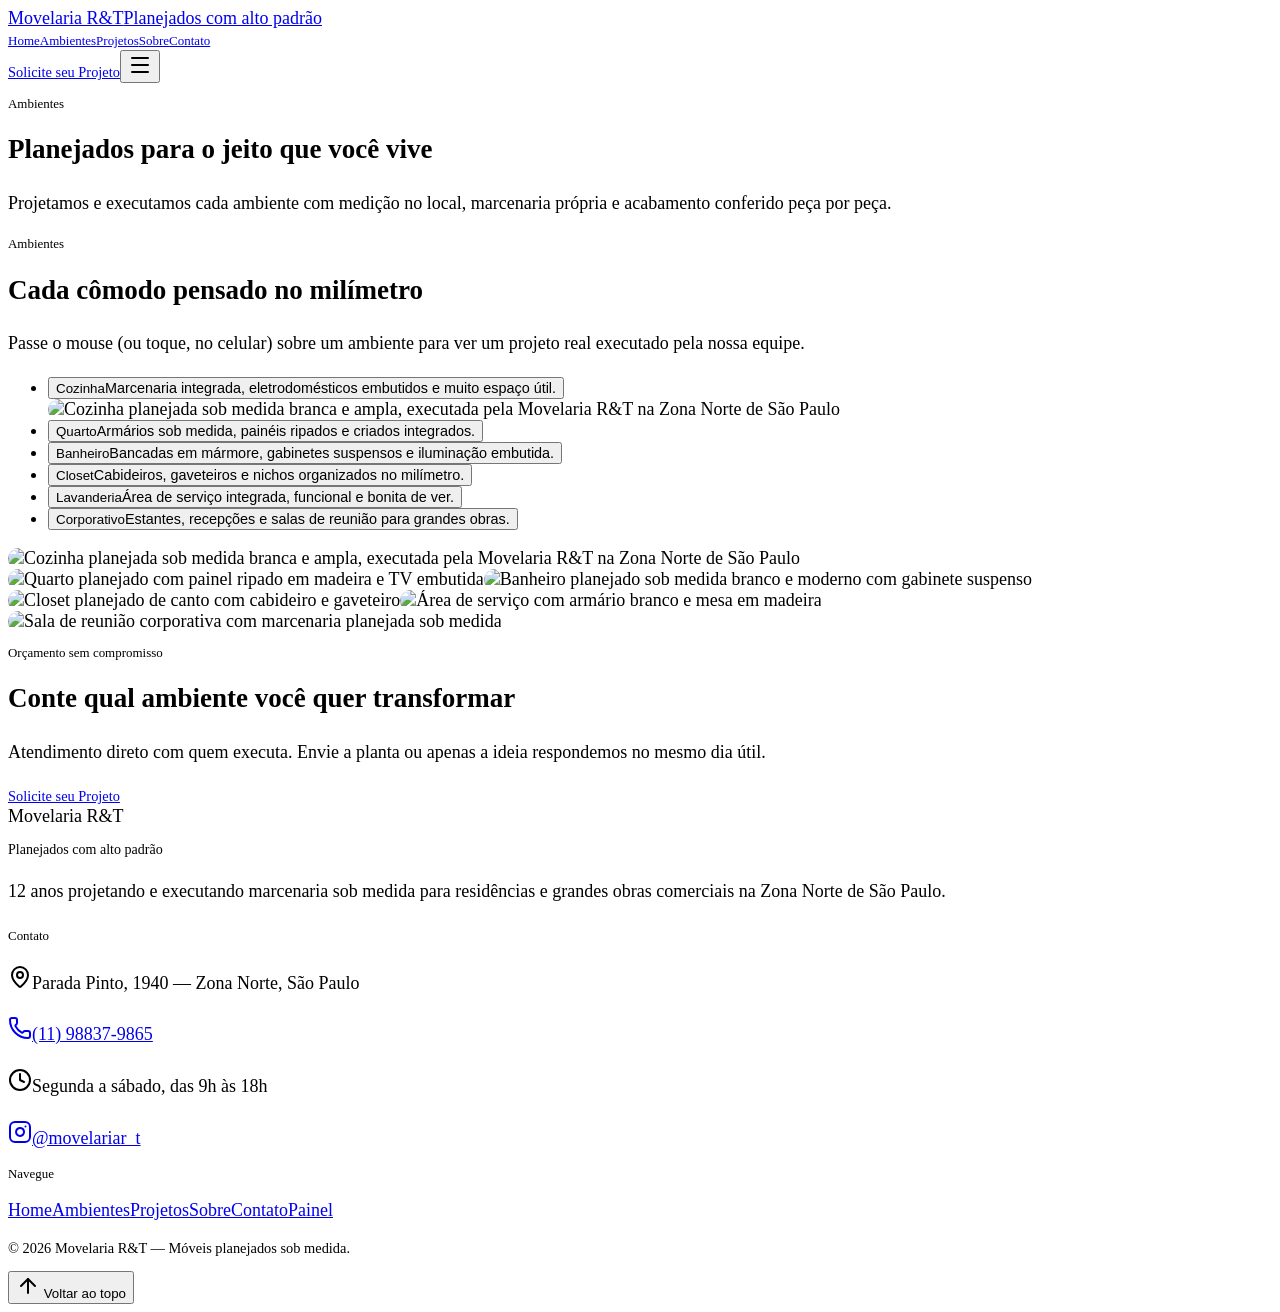
==== movelaria/ambientes/index.html @ a022938f "Add files via upload" ====
<!DOCTYPE html><html lang="pt-BR"><head><meta charSet="utf-8"/><meta name="viewport" content="width=device-width, initial-scale=1"/><link rel="stylesheet" href="/assets/styles-Cz2p9rDg.css" data-precedence="default"/><link rel="stylesheet" href="https://fonts.googleapis.com/css2?family=Cormorant+Garamond:wght@300;400;500&amp;family=Jost:wght@300;400;500&amp;display=swap" data-precedence="default"/><title>Ambientes Planejados | Movelaria</title><meta name="author" content="Movelaria"/><meta property="og:type" content="website"/><meta name="twitter:card" content="summary_large_image"/><meta name="description" content="Cozinha, quarto, banheiro, closet, lavanderia e projetos corporativos planejados sob medida pela Movelaria em São Paulo."/><meta property="og:title" content="Ambientes Planejados | Movelaria"/><meta property="og:description" content="Veja projetos reais de cada ambiente planejado sob medida pela Movelaria."/><link rel="modulepreload" href="/assets/index-DcZUZGsz.js"/><link rel="modulepreload" href="/assets/jsx-runtime-Cltr0gcK.js"/><link rel="modulepreload" href="/assets/ambientes-CCcH-y9z.js"/><link rel="modulepreload" href="/assets/Ambientes-DX7D6FOT.js"/><link rel="modulepreload" href="/assets/CtaFaixa-C2SRg3dy.js"/><link rel="preconnect" href="https://fonts.googleapis.com"/><link rel="preconnect" href="https://fonts.gstatic.com" crossorigin="anonymous"/><link rel="icon" href="/favicon-64.png" type="image/png"/><link rel="shortcut icon" href="/favicon.ico"/><link rel="icon" href="/favicon-64.png" type="image/png"/><link rel="apple-touch-icon" href="/apple-touch-icon.png"/><style>html{font-size:18px}img{border-radius:0.9rem}figure{border-radius:0.9rem;overflow:hidden}section[class*="h-[78vh]"] img{border-radius:0}section[class*="h-[78vh]"] a[href*="wa.me"]{display:none}header span.font-display{font-weight:300!important}header nav a,header nav a.text-xs{font-size:13px!important}
.text-sm{font-size:1rem!important;line-height:1.7}
.text-xs{font-size:0.8rem!important}
[class*="text-[0.6"]{font-size:0.78rem!important}
.eyebrow{font-size:0.72rem!important}
section[class*="grid"]>*,form{min-width:0}</style><!--ajustes--><meta property="og:image" content="https://www.movelariaret.com.br/og/og-ambientes.jpg"/><meta property="og:image:width" content="1200"/><meta property="og:image:height" content="630"/><meta property="og:url" content="https://www.movelariaret.com.br/ambientes/"/><meta name="twitter:image" content="https://www.movelariaret.com.br/og/og-ambientes.jpg"/><link rel="canonical" href="https://www.movelariaret.com.br/ambientes/"/><script>window.__META={"ogImage": "https://www.movelariaret.com.br/og/og-ambientes.jpg", "canonical": "https://www.movelariaret.com.br/ambientes/", "ogUrl": "https://www.movelariaret.com.br/ambientes/"};window.__DIMS={"/fotos/cozinha-DWkRlfWETX1_02.jpg": [810, 1080], "/fotos/quarto-DW2E0BmkVlg_01.jpg": [810, 1080], "/fotos/comercial-referencia-DZGRA_flgop_02.jpg": [1080, 810], "/fotos/cozinha-DW7Qq65EXWt_01.jpg": [810, 1080], "/fotos/cozinha-DXh1Oe4kTrx_03.jpg": [960, 1062], "/fotos/closet-DXP1SAZkfRb_03.jpg": [810, 1080], "/fotos/banheiro-DanOJGjEbA2_01.jpg": [823, 1080], "/fotos/cozinha-DWkRlfWETX1_01.jpg": [810, 1080], "/fotos/comercial-referencia-DZGRA_flgop_01.jpg": [1080, 810], "/fotos/banheiro-DV3p7CIkZ40_01.jpg": [810, 1080], "/fotos/banheiro-DWXc3UDEY2V.jpg": [810, 1080], "/fotos/comercial-referencia-DZGRA_flgop_03.jpg": [1080, 810], "/fotos/quarto-DW2E0BmkVlg_03.jpg": [810, 1080], "/fotos/quarto-DWCkOZ3Eet_.jpg": [810, 1080], "/fotos/closet-DXP1SAZkfRb_02.jpg": [810, 1080], "/fotos/cozinha-DV8_mw0Dkms_02.jpg": [810, 1080], "/fotos/banheiro-DV3p7CIkZ40_02.jpg": [810, 1080], "/fotos/cozinha-DXh1Oe4kTrx_01.jpg": [960, 1062], "/fotos/cozinha-DXh1Oe4kTrx_02.jpg": [900, 995], "/fotos/cozinha-DW7Qq65EXWt_02.jpg": [810, 1080], "/fotos/quarto-DW2E0BmkVlg_02.jpg": [810, 1080], "/fotos/cozinha-DV8_mw0Dkms_01.jpg": [810, 1080], "/fotos/cozinha-DV8_mw0Dkms_03.jpg": [810, 1080], "/fotos/closet-DXP1SAZkfRb_01.jpg": [810, 1080], "/fotos/cozinha-DW7Qq65EXWt_03.jpg": [810, 1080], "/fotos/banheiro-DV3p7CIkZ40_03.jpg": [810, 1080], "/og/og-home.jpg": [1200, 630], "/og/og-ambientes.jpg": [1200, 630], "/og/og-projetos.jpg": [1200, 630], "/og/og-sobre.jpg": [1200, 630], "/og/og-contato.jpg": [1200, 630]};</script><script src="/ajustes.js" defer></script><!--/ajustes--></head><body><div class="flex min-h-screen flex-col"><header class="sticky top-0 z-50 border-b border-border/70 bg-background/90 backdrop-blur"><div class="mx-auto flex h-20 max-w-7xl items-center justify-between px-5 md:px-8"><a href="/" class="flex flex-col leading-none"><span class="font-display text-2xl font-light tracking-[0.18em] uppercase">Movelaria R&amp;T</span><span class="mt-1 text-[0.55rem] tracking-[0.3em] uppercase text-muted-foreground">Planejados com alto padrão</span></a><nav class="hidden items-center gap-9 lg:flex"><a href="/" class="text-xs uppercase tracking-[0.2em] text-foreground/70 transition-colors hover:text-gold">Home</a><a class="text-xs uppercase tracking-[0.2em] text-foreground/70 transition-colors hover:text-gold text-gold" href="/ambientes" data-status="active" aria-current="page">Ambientes</a><a href="/projetos" class="text-xs uppercase tracking-[0.2em] text-foreground/70 transition-colors hover:text-gold">Projetos</a><a href="/sobre" class="text-xs uppercase tracking-[0.2em] text-foreground/70 transition-colors hover:text-gold">Sobre</a><a href="/contato" class="text-xs uppercase tracking-[0.2em] text-foreground/70 transition-colors hover:text-gold">Contato</a></nav><div class="flex items-center gap-3"><a href="https://wa.me/5511988379865?text=Ol%C3%A1!%20Vim%20pelo%20site%20e%20gostaria%20de%20solicitar%20um%20projeto%20de%20m%C3%B3veis%20planejados." target="_blank" rel="noopener noreferrer" class="items-center justify-center gap-2 whitespace-nowrap font-medium cursor-pointer transition-colors focus-visible:outline-none focus-visible:ring-1 focus-visible:ring-ring disabled:pointer-events-none disabled:opacity-50 disabled:cursor-not-allowed [&amp;_svg]:pointer-events-none [&amp;_svg]:size-4 [&amp;_svg]:shrink-0 bg-gold text-primary-foreground uppercase tracking-[0.18em] text-xs hover:bg-ink hover:text-ink-foreground h-11 px-8 hidden sm:inline-flex rounded-full">Solicite seu Projeto</a><button type="button" aria-label="Abrir menu" class="inline-flex h-10 w-10 items-center justify-center text-foreground lg:hidden"><svg xmlns="http://www.w3.org/2000/svg" width="24" height="24" viewBox="0 0 24 24" fill="none" stroke="currentColor" stroke-width="2" stroke-linecap="round" stroke-linejoin="round" class="lucide lucide-menu size-5" aria-hidden="true"><path d="M4 5h16"></path><path d="M4 12h16"></path><path d="M4 19h16"></path></svg></button></div></div></header><main class="flex-1"><!--$--><section class="mx-auto max-w-7xl px-5 pt-20 md:px-8"><p class="eyebrow">Ambientes</p><h1 class="rule-gold mt-3 max-w-3xl font-display text-4xl md:text-6xl">Planejados para o jeito que você vive</h1><p class="mt-6 max-w-2xl text-sm leading-relaxed text-muted-foreground">Projetamos e executamos cada ambiente com medição no local, marcenaria própria e acabamento conferido peça por peça.</p></section><section class="mx-auto max-w-7xl px-5 py-24 md:px-8"><p class="eyebrow">Ambientes</p><h2 class="rule-gold mt-3 max-w-2xl font-display text-3xl md:text-5xl">Cada cômodo pensado no milímetro</h2><p class="mt-6 max-w-xl text-sm leading-relaxed text-muted-foreground">Passe o mouse (ou toque, no celular) sobre um ambiente para ver um projeto real executado pela nossa equipe.</p><div class="mt-12 grid gap-10 lg:grid-cols-[minmax(0,0.9fr)_minmax(0,1.1fr)]"><ul class="self-center divide-y divide-border border-y border-border"><li><button type="button" class="group flex w-full items-center justify-between gap-6 py-6 text-left"><span><span class="font-display text-2xl transition-colors md:text-3xl text-gold">Cozinha</span><span class="mt-1 block text-xs leading-relaxed text-muted-foreground">Marcenaria integrada, eletrodomésticos embutidos e muito espaço útil.</span></span><span class="h-px shrink-0 transition-all w-12 bg-gold"></span></button><div class="lg:hidden"><img src="/fotos/cozinha-DXh1Oe4kTrx_01.jpg" alt="Cozinha planejada sob medida branca e ampla, executada pela Movelaria R&T na Zona Norte de São Paulo" loading="lazy" class="mb-6 aspect-[4/3] w-full object-cover" width="960" height="1062"/></div></li><li><button type="button" class="group flex w-full items-center justify-between gap-6 py-6 text-left"><span><span class="font-display text-2xl transition-colors md:text-3xl text-foreground">Quarto</span><span class="mt-1 block text-xs leading-relaxed text-muted-foreground">Armários sob medida, painéis ripados e criados integrados.</span></span><span class="h-px shrink-0 transition-all w-6 bg-border"></span></button><div class="lg:hidden"></div></li><li><button type="button" class="group flex w-full items-center justify-between gap-6 py-6 text-left"><span><span class="font-display text-2xl transition-colors md:text-3xl text-foreground">Banheiro</span><span class="mt-1 block text-xs leading-relaxed text-muted-foreground">Bancadas em mármore, gabinetes suspensos e iluminação embutida.</span></span><span class="h-px shrink-0 transition-all w-6 bg-border"></span></button><div class="lg:hidden"></div></li><li><button type="button" class="group flex w-full items-center justify-between gap-6 py-6 text-left"><span><span class="font-display text-2xl transition-colors md:text-3xl text-foreground">Closet</span><span class="mt-1 block text-xs leading-relaxed text-muted-foreground">Cabideiros, gaveteiros e nichos organizados no milímetro.</span></span><span class="h-px shrink-0 transition-all w-6 bg-border"></span></button><div class="lg:hidden"></div></li><li><button type="button" class="group flex w-full items-center justify-between gap-6 py-6 text-left"><span><span class="font-display text-2xl transition-colors md:text-3xl text-foreground">Lavanderia</span><span class="mt-1 block text-xs leading-relaxed text-muted-foreground">Área de serviço integrada, funcional e bonita de ver.</span></span><span class="h-px shrink-0 transition-all w-6 bg-border"></span></button><div class="lg:hidden"></div></li><li><button type="button" class="group flex w-full items-center justify-between gap-6 py-6 text-left"><span><span class="font-display text-2xl transition-colors md:text-3xl text-foreground">Corporativo</span><span class="mt-1 block text-xs leading-relaxed text-muted-foreground">Estantes, recepções e salas de reunião para grandes obras.</span></span><span class="h-px shrink-0 transition-all w-6 bg-border"></span></button><div class="lg:hidden"></div></li></ul><div class="relative hidden aspect-[4/5] w-full overflow-hidden bg-muted lg:block"><img src="/fotos/cozinha-DXh1Oe4kTrx_01.jpg" alt="Cozinha planejada sob medida branca e ampla, executada pela Movelaria R&T na Zona Norte de São Paulo" loading="lazy" class="absolute inset-0 size-full object-cover transition-opacity duration-700 opacity-100" width="960" height="1062"/><img src="/fotos/quarto-DWCkOZ3Eet_.jpg" alt="Quarto planejado com painel ripado em madeira e TV embutida" loading="lazy" class="absolute inset-0 size-full object-cover transition-opacity duration-700 opacity-0" width="810" height="1080"/><img src="/fotos/banheiro-DWXc3UDEY2V.jpg" alt="Banheiro planejado sob medida branco e moderno com gabinete suspenso" loading="lazy" class="absolute inset-0 size-full object-cover transition-opacity duration-700 opacity-0" width="810" height="1080"/><img src="/fotos/closet-DXP1SAZkfRb_01.jpg" alt="Closet planejado de canto com cabideiro e gaveteiro" loading="lazy" class="absolute inset-0 size-full object-cover transition-opacity duration-700 opacity-0" width="810" height="1080"/><img src="/fotos/cozinha-DW7Qq65EXWt_02.jpg" alt="Área de serviço com armário branco e mesa em madeira" loading="lazy" class="absolute inset-0 size-full object-cover transition-opacity duration-700 opacity-0" width="810" height="1080"/><img src="/fotos/comercial-referencia-DZGRA_flgop_02.jpg" alt="Sala de reunião corporativa com marcenaria planejada sob medida" loading="lazy" class="absolute inset-0 size-full object-cover transition-opacity duration-700 opacity-0" width="1080" height="810"/></div></div></section><section class="bg-ink"><div class="mx-auto flex max-w-5xl flex-col items-center px-5 py-24 text-center md:px-8"><p class="eyebrow">Orçamento sem compromisso</p><h2 class="mt-4 font-display text-3xl text-ink-foreground md:text-5xl">Conte qual ambiente você quer transformar</h2><p class="mt-5 max-w-xl text-sm leading-relaxed text-ink-foreground/70">Atendimento direto com quem executa. Envie a planta ou apenas a ideia
respondemos no mesmo dia útil.</p><a href="https://wa.me/5511988379865?text=Ol%C3%A1!%20Vim%20pelo%20site%20e%20gostaria%20de%20solicitar%20um%20projeto%20de%20m%C3%B3veis%20planejados." target="_blank" rel="noopener noreferrer" class="inline-flex items-center justify-center gap-2 whitespace-nowrap font-medium cursor-pointer transition-colors focus-visible:outline-none focus-visible:ring-1 focus-visible:ring-ring disabled:pointer-events-none disabled:opacity-50 disabled:cursor-not-allowed [&amp;_svg]:pointer-events-none [&amp;_svg]:size-4 [&amp;_svg]:shrink-0 bg-gold text-primary-foreground uppercase tracking-[0.18em] text-xs hover:bg-ink hover:text-ink-foreground h-14 px-10 mt-9 rounded-full">Solicite seu Projeto</a></div></section><script>(function(a,f){let l;try{l=JSON.parse(sessionStorage.getItem(a)||"{}")}catch{return}const n=l?.[f||history.state?.__TSR_key];let c=!1;for(const t in n){const e=n[t],o=e?.scrollX,s=e?.scrollY;if(Number.isFinite(o)&&Number.isFinite(s)){if(t==="window")scrollTo(o,s),c=!0;else if(t)try{const r=document.querySelector(t);r&&(r.scrollLeft=o,r.scrollTop=s)}catch{}}}if(c)return;const i=location.hash.slice(1);if(i){const t=history.state?.__hashScrollIntoViewOptions??!0;if(t){const e=document.getElementById(i);e&&e.scrollIntoView(t)}return}scrollTo(0,0)})("tsr-scroll-restoration-v1_3");document.currentScript.remove()</script><!--/$--></main><footer class="bg-ink text-ink-foreground"><div class="mx-auto max-w-7xl px-5 py-16 md:px-8"><div class="grid gap-12 md:grid-cols-3"><div><span class="font-display text-2xl uppercase tracking-[0.22em]">Movelaria R&amp;T</span><p class="mt-2 text-[0.6rem] uppercase tracking-[0.3em] text-gold">Planejados com alto padrão</p><p class="mt-6 max-w-xs text-sm leading-relaxed text-ink-foreground/70">12 anos projetando e executando marcenaria sob medida para residências e grandes obras comerciais na Zona Norte de São Paulo.</p></div><div class="space-y-4 text-sm text-ink-foreground/80"><p class="eyebrow">Contato</p><p class="flex items-start gap-3"><svg xmlns="http://www.w3.org/2000/svg" width="24" height="24" viewBox="0 0 24 24" fill="none" stroke="currentColor" stroke-width="2" stroke-linecap="round" stroke-linejoin="round" class="lucide lucide-map-pin mt-0.5 size-4 text-gold" aria-hidden="true"><path d="M20 10c0 4.993-5.539 10.193-7.399 11.799a1 1 0 0 1-1.202 0C9.539 20.193 4 14.993 4 10a8 8 0 0 1 16 0"></path><circle cx="12" cy="10" r="3"></circle></svg>Parada Pinto, 1940 — Zona Norte, São Paulo</p><a class="flex items-start gap-3 transition-colors hover:text-gold" href="https://wa.me/5511988379865?text=Ol%C3%A1!%20Vim%20pelo%20site%20e%20gostaria%20de%20solicitar%20um%20projeto%20de%20m%C3%B3veis%20planejados." target="_blank" rel="noopener noreferrer"><svg xmlns="http://www.w3.org/2000/svg" width="24" height="24" viewBox="0 0 24 24" fill="none" stroke="currentColor" stroke-width="2" stroke-linecap="round" stroke-linejoin="round" class="lucide lucide-phone mt-0.5 size-4 text-gold" aria-hidden="true"><path d="M13.832 16.568a1 1 0 0 0 1.213-.303l.355-.465A2 2 0 0 1 17 15h3a2 2 0 0 1 2 2v3a2 2 0 0 1-2 2A18 18 0 0 1 2 4a2 2 0 0 1 2-2h3a2 2 0 0 1 2 2v3a2 2 0 0 1-.8 1.6l-.468.351a1 1 0 0 0-.292 1.233 14 14 0 0 0 6.392 6.384"></path></svg>(11) 98837-9865</a><p class="flex items-start gap-3"><svg xmlns="http://www.w3.org/2000/svg" width="24" height="24" viewBox="0 0 24 24" fill="none" stroke="currentColor" stroke-width="2" stroke-linecap="round" stroke-linejoin="round" class="lucide lucide-clock mt-0.5 size-4 text-gold" aria-hidden="true"><circle cx="12" cy="12" r="10"></circle><path d="M12 6v6l4 2"></path></svg>Segunda a sábado, das 9h às 18h</p><a class="flex items-start gap-3 transition-colors hover:text-gold" href="https://www.instagram.com/movelariar_t/" target="_blank" rel="noopener noreferrer"><svg xmlns="http://www.w3.org/2000/svg" width="24" height="24" viewBox="0 0 24 24" fill="none" stroke="currentColor" stroke-width="2" stroke-linecap="round" stroke-linejoin="round" class="lucide lucide-instagram mt-0.5 size-4 text-gold" aria-hidden="true"><rect width="20" height="20" x="2" y="2" rx="5" ry="5"></rect><path d="M16 11.37A4 4 0 1 1 12.63 8 4 4 0 0 1 16 11.37z"></path><line x1="17.5" x2="17.51" y1="6.5" y2="6.5"></line></svg>@movelariar_t</a></div><div class="space-y-4"><p class="eyebrow">Navegue</p><div class="grid grid-cols-2 gap-2 text-sm text-ink-foreground/80"><a href="/" class="transition-colors hover:text-gold">Home</a><a class="transition-colors hover:text-gold active" href="/ambientes" data-status="active" aria-current="page">Ambientes</a><a href="/projetos" class="transition-colors hover:text-gold">Projetos</a><a href="/sobre" class="transition-colors hover:text-gold">Sobre</a><a href="/contato" class="transition-colors hover:text-gold">Contato</a><a href="/admin" class="transition-colors hover:text-gold">Painel</a></div></div></div><div class="mt-14 flex flex-col items-center justify-between gap-4 border-t border-ink-foreground/15 pt-6 text-xs text-ink-foreground/50 sm:flex-row"><p>© <!-- -->2026<!-- --> <!-- -->Movelaria R&amp;T<!-- --> — Móveis planejados sob medida.</p><button type="button" class="inline-flex items-center gap-2 uppercase tracking-[0.2em] transition-colors hover:text-gold"><svg xmlns="http://www.w3.org/2000/svg" width="24" height="24" viewBox="0 0 24 24" fill="none" stroke="currentColor" stroke-width="2" stroke-linecap="round" stroke-linejoin="round" class="lucide lucide-arrow-up size-4" aria-hidden="true"><path d="m5 12 7-7 7 7"></path><path d="M12 19V5"></path></svg> Voltar ao topo</button></div></div></footer></div><section aria-label="Notifications alt+T" tabindex="-1" aria-live="polite" aria-relevant="additions text" aria-atomic="false"></section><script class="$tsr" id="$tsr-stream-barrier">(self.$R=self.$R||{})["tsr"]=[];self.$_TSR={h(){this.hydrated=!0,this.c()},e(){this.streamEnded=!0,this.c()},c(){this.hydrated&&this.streamEnded&&(delete self.$_TSR,delete self.$R.tsr)},p(e){this.initialized?e():this.buffer.push(e)},buffer:[]};$_TSR.router=($R=>$R[0]={manifest:$R[1]={routes:$R[2]={__root__:$R[3]={preloads:$R[4]=["/assets/index-DcZUZGsz.js","/assets/jsx-runtime-Cltr0gcK.js"],scripts:$R[5]=[$R[6]={attrs:$R[7]={type:"module",async:!0,src:"/assets/index-DcZUZGsz.js"}}]},"/ambientes":$R[8]={preloads:$R[9]=["/assets/ambientes-CCcH-y9z.js","/assets/Ambientes-DX7D6FOT.js","/assets/CtaFaixa-C2SRg3dy.js"]}}},matches:$R[10]=[$R[11]={i:"__root__",u:1789561434494,s:"success",ssr:!0},$R[12]={i:"ambientesambientes",u:1789561434501,s:"success",ssr:!0}],lastMatchId:"ambientesambientes"})($R["tsr"]);$_TSR.e();document.currentScript.remove()</script><script type="module" async="" src="/assets/index-DcZUZGsz.js"></script></body></html>
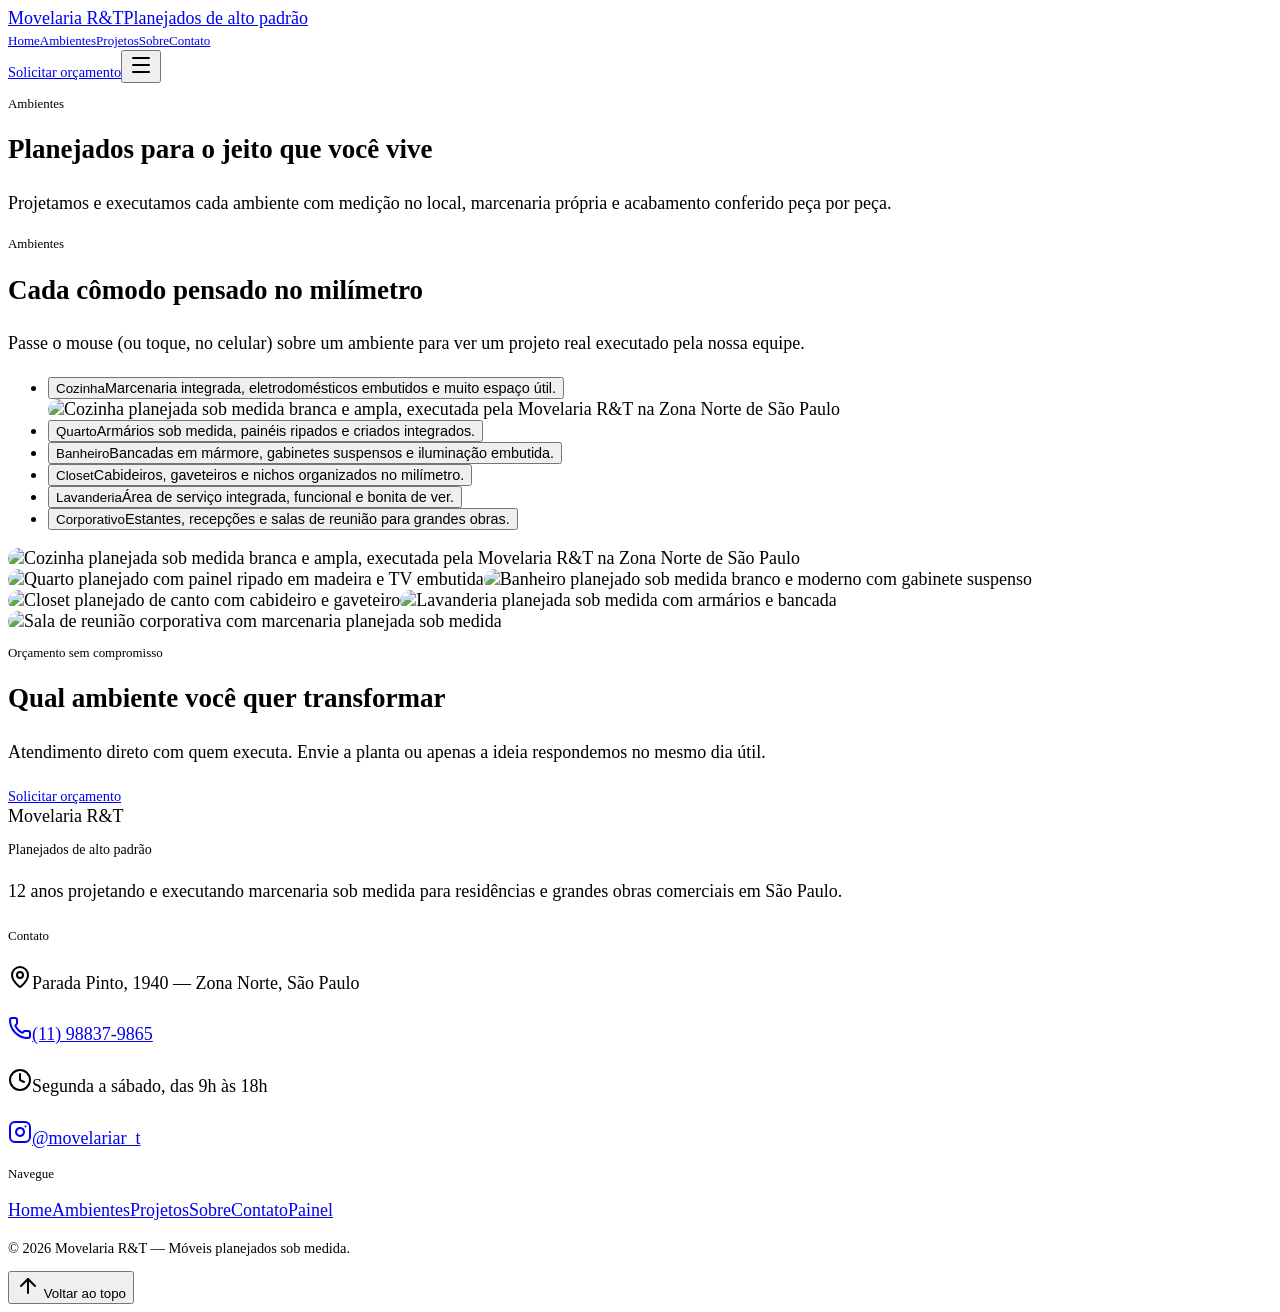
==== commit abea9f0d: "Add files via upload" ====
--- a/movelaria/ambientes/index.html
+++ b/movelaria/ambientes/index.html
@@ -3,5 +3,5 @@
 .text-xs{font-size:0.8rem!important}
 [class*="text-[0.6"]{font-size:0.78rem!important}
 .eyebrow{font-size:0.72rem!important}
-section[class*="grid"]>*,form{min-width:0}</style><!--ajustes--><meta property="og:image" content="https://www.movelariaret.com.br/og/og-ambientes.jpg"/><meta property="og:image:width" content="1200"/><meta property="og:image:height" content="630"/><meta property="og:url" content="https://www.movelariaret.com.br/ambientes/"/><meta name="twitter:image" content="https://www.movelariaret.com.br/og/og-ambientes.jpg"/><link rel="canonical" href="https://www.movelariaret.com.br/ambientes/"/><script>window.__META={"ogImage": "https://www.movelariaret.com.br/og/og-ambientes.jpg", "canonical": "https://www.movelariaret.com.br/ambientes/", "ogUrl": "https://www.movelariaret.com.br/ambientes/"};window.__DIMS={"/fotos/cozinha-DWkRlfWETX1_02.jpg": [810, 1080], "/fotos/quarto-DW2E0BmkVlg_01.jpg": [810, 1080], "/fotos/comercial-referencia-DZGRA_flgop_02.jpg": [1080, 810], "/fotos/cozinha-DW7Qq65EXWt_01.jpg": [810, 1080], "/fotos/cozinha-DXh1Oe4kTrx_03.jpg": [960, 1062], "/fotos/closet-DXP1SAZkfRb_03.jpg": [810, 1080], "/fotos/banheiro-DanOJGjEbA2_01.jpg": [823, 1080], "/fotos/cozinha-DWkRlfWETX1_01.jpg": [810, 1080], "/fotos/comercial-referencia-DZGRA_flgop_01.jpg": [1080, 810], "/fotos/banheiro-DV3p7CIkZ40_01.jpg": [810, 1080], "/fotos/banheiro-DWXc3UDEY2V.jpg": [810, 1080], "/fotos/comercial-referencia-DZGRA_flgop_03.jpg": [1080, 810], "/fotos/quarto-DW2E0BmkVlg_03.jpg": [810, 1080], "/fotos/quarto-DWCkOZ3Eet_.jpg": [810, 1080], "/fotos/closet-DXP1SAZkfRb_02.jpg": [810, 1080], "/fotos/cozinha-DV8_mw0Dkms_02.jpg": [810, 1080], "/fotos/banheiro-DV3p7CIkZ40_02.jpg": [810, 1080], "/fotos/cozinha-DXh1Oe4kTrx_01.jpg": [960, 1062], "/fotos/cozinha-DXh1Oe4kTrx_02.jpg": [900, 995], "/fotos/cozinha-DW7Qq65EXWt_02.jpg": [810, 1080], "/fotos/quarto-DW2E0BmkVlg_02.jpg": [810, 1080], "/fotos/cozinha-DV8_mw0Dkms_01.jpg": [810, 1080], "/fotos/cozinha-DV8_mw0Dkms_03.jpg": [810, 1080], "/fotos/closet-DXP1SAZkfRb_01.jpg": [810, 1080], "/fotos/cozinha-DW7Qq65EXWt_03.jpg": [810, 1080], "/fotos/banheiro-DV3p7CIkZ40_03.jpg": [810, 1080], "/og/og-home.jpg": [1200, 630], "/og/og-ambientes.jpg": [1200, 630], "/og/og-projetos.jpg": [1200, 630], "/og/og-sobre.jpg": [1200, 630], "/og/og-contato.jpg": [1200, 630]};</script><script src="/ajustes.js" defer></script><!--/ajustes--></head><body><div class="flex min-h-screen flex-col"><header class="sticky top-0 z-50 border-b border-border/70 bg-background/90 backdrop-blur"><div class="mx-auto flex h-20 max-w-7xl items-center justify-between px-5 md:px-8"><a href="/" class="flex flex-col leading-none"><span class="font-display text-2xl font-light tracking-[0.18em] uppercase">Movelaria R&amp;T</span><span class="mt-1 text-[0.55rem] tracking-[0.3em] uppercase text-muted-foreground">Planejados com alto padrão</span></a><nav class="hidden items-center gap-9 lg:flex"><a href="/" class="text-xs uppercase tracking-[0.2em] text-foreground/70 transition-colors hover:text-gold">Home</a><a class="text-xs uppercase tracking-[0.2em] text-foreground/70 transition-colors hover:text-gold text-gold" href="/ambientes" data-status="active" aria-current="page">Ambientes</a><a href="/projetos" class="text-xs uppercase tracking-[0.2em] text-foreground/70 transition-colors hover:text-gold">Projetos</a><a href="/sobre" class="text-xs uppercase tracking-[0.2em] text-foreground/70 transition-colors hover:text-gold">Sobre</a><a href="/contato" class="text-xs uppercase tracking-[0.2em] text-foreground/70 transition-colors hover:text-gold">Contato</a></nav><div class="flex items-center gap-3"><a href="https://wa.me/5511988379865?text=Ol%C3%A1!%20Vim%20pelo%20site%20e%20gostaria%20de%20solicitar%20um%20projeto%20de%20m%C3%B3veis%20planejados." target="_blank" rel="noopener noreferrer" class="items-center justify-center gap-2 whitespace-nowrap font-medium cursor-pointer transition-colors focus-visible:outline-none focus-visible:ring-1 focus-visible:ring-ring disabled:pointer-events-none disabled:opacity-50 disabled:cursor-not-allowed [&amp;_svg]:pointer-events-none [&amp;_svg]:size-4 [&amp;_svg]:shrink-0 bg-gold text-primary-foreground uppercase tracking-[0.18em] text-xs hover:bg-ink hover:text-ink-foreground h-11 px-8 hidden sm:inline-flex rounded-full">Solicite seu Projeto</a><button type="button" aria-label="Abrir menu" class="inline-flex h-10 w-10 items-center justify-center text-foreground lg:hidden"><svg xmlns="http://www.w3.org/2000/svg" width="24" height="24" viewBox="0 0 24 24" fill="none" stroke="currentColor" stroke-width="2" stroke-linecap="round" stroke-linejoin="round" class="lucide lucide-menu size-5" aria-hidden="true"><path d="M4 5h16"></path><path d="M4 12h16"></path><path d="M4 19h16"></path></svg></button></div></div></header><main class="flex-1"><!--$--><section class="mx-auto max-w-7xl px-5 pt-20 md:px-8"><p class="eyebrow">Ambientes</p><h1 class="rule-gold mt-3 max-w-3xl font-display text-4xl md:text-6xl">Planejados para o jeito que você vive</h1><p class="mt-6 max-w-2xl text-sm leading-relaxed text-muted-foreground">Projetamos e executamos cada ambiente com medição no local, marcenaria própria e acabamento conferido peça por peça.</p></section><section class="mx-auto max-w-7xl px-5 py-24 md:px-8"><p class="eyebrow">Ambientes</p><h2 class="rule-gold mt-3 max-w-2xl font-display text-3xl md:text-5xl">Cada cômodo pensado no milímetro</h2><p class="mt-6 max-w-xl text-sm leading-relaxed text-muted-foreground">Passe o mouse (ou toque, no celular) sobre um ambiente para ver um projeto real executado pela nossa equipe.</p><div class="mt-12 grid gap-10 lg:grid-cols-[minmax(0,0.9fr)_minmax(0,1.1fr)]"><ul class="self-center divide-y divide-border border-y border-border"><li><button type="button" class="group flex w-full items-center justify-between gap-6 py-6 text-left"><span><span class="font-display text-2xl transition-colors md:text-3xl text-gold">Cozinha</span><span class="mt-1 block text-xs leading-relaxed text-muted-foreground">Marcenaria integrada, eletrodomésticos embutidos e muito espaço útil.</span></span><span class="h-px shrink-0 transition-all w-12 bg-gold"></span></button><div class="lg:hidden"><img src="/fotos/cozinha-DXh1Oe4kTrx_01.jpg" alt="Cozinha planejada sob medida branca e ampla, executada pela Movelaria R&T na Zona Norte de São Paulo" loading="lazy" class="mb-6 aspect-[4/3] w-full object-cover" width="960" height="1062"/></div></li><li><button type="button" class="group flex w-full items-center justify-between gap-6 py-6 text-left"><span><span class="font-display text-2xl transition-colors md:text-3xl text-foreground">Quarto</span><span class="mt-1 block text-xs leading-relaxed text-muted-foreground">Armários sob medida, painéis ripados e criados integrados.</span></span><span class="h-px shrink-0 transition-all w-6 bg-border"></span></button><div class="lg:hidden"></div></li><li><button type="button" class="group flex w-full items-center justify-between gap-6 py-6 text-left"><span><span class="font-display text-2xl transition-colors md:text-3xl text-foreground">Banheiro</span><span class="mt-1 block text-xs leading-relaxed text-muted-foreground">Bancadas em mármore, gabinetes suspensos e iluminação embutida.</span></span><span class="h-px shrink-0 transition-all w-6 bg-border"></span></button><div class="lg:hidden"></div></li><li><button type="button" class="group flex w-full items-center justify-between gap-6 py-6 text-left"><span><span class="font-display text-2xl transition-colors md:text-3xl text-foreground">Closet</span><span class="mt-1 block text-xs leading-relaxed text-muted-foreground">Cabideiros, gaveteiros e nichos organizados no milímetro.</span></span><span class="h-px shrink-0 transition-all w-6 bg-border"></span></button><div class="lg:hidden"></div></li><li><button type="button" class="group flex w-full items-center justify-between gap-6 py-6 text-left"><span><span class="font-display text-2xl transition-colors md:text-3xl text-foreground">Lavanderia</span><span class="mt-1 block text-xs leading-relaxed text-muted-foreground">Área de serviço integrada, funcional e bonita de ver.</span></span><span class="h-px shrink-0 transition-all w-6 bg-border"></span></button><div class="lg:hidden"></div></li><li><button type="button" class="group flex w-full items-center justify-between gap-6 py-6 text-left"><span><span class="font-display text-2xl transition-colors md:text-3xl text-foreground">Corporativo</span><span class="mt-1 block text-xs leading-relaxed text-muted-foreground">Estantes, recepções e salas de reunião para grandes obras.</span></span><span class="h-px shrink-0 transition-all w-6 bg-border"></span></button><div class="lg:hidden"></div></li></ul><div class="relative hidden aspect-[4/5] w-full overflow-hidden bg-muted lg:block"><img src="/fotos/cozinha-DXh1Oe4kTrx_01.jpg" alt="Cozinha planejada sob medida branca e ampla, executada pela Movelaria R&T na Zona Norte de São Paulo" loading="lazy" class="absolute inset-0 size-full object-cover transition-opacity duration-700 opacity-100" width="960" height="1062"/><img src="/fotos/quarto-DWCkOZ3Eet_.jpg" alt="Quarto planejado com painel ripado em madeira e TV embutida" loading="lazy" class="absolute inset-0 size-full object-cover transition-opacity duration-700 opacity-0" width="810" height="1080"/><img src="/fotos/banheiro-DWXc3UDEY2V.jpg" alt="Banheiro planejado sob medida branco e moderno com gabinete suspenso" loading="lazy" class="absolute inset-0 size-full object-cover transition-opacity duration-700 opacity-0" width="810" height="1080"/><img src="/fotos/closet-DXP1SAZkfRb_01.jpg" alt="Closet planejado de canto com cabideiro e gaveteiro" loading="lazy" class="absolute inset-0 size-full object-cover transition-opacity duration-700 opacity-0" width="810" height="1080"/><img src="/fotos/cozinha-DW7Qq65EXWt_02.jpg" alt="Área de serviço com armário branco e mesa em madeira" loading="lazy" class="absolute inset-0 size-full object-cover transition-opacity duration-700 opacity-0" width="810" height="1080"/><img src="/fotos/comercial-referencia-DZGRA_flgop_02.jpg" alt="Sala de reunião corporativa com marcenaria planejada sob medida" loading="lazy" class="absolute inset-0 size-full object-cover transition-opacity duration-700 opacity-0" width="1080" height="810"/></div></div></section><section class="bg-ink"><div class="mx-auto flex max-w-5xl flex-col items-center px-5 py-24 text-center md:px-8"><p class="eyebrow">Orçamento sem compromisso</p><h2 class="mt-4 font-display text-3xl text-ink-foreground md:text-5xl">Conte qual ambiente você quer transformar</h2><p class="mt-5 max-w-xl text-sm leading-relaxed text-ink-foreground/70">Atendimento direto com quem executa. Envie a planta ou apenas a ideia
-respondemos no mesmo dia útil.</p><a href="https://wa.me/5511988379865?text=Ol%C3%A1!%20Vim%20pelo%20site%20e%20gostaria%20de%20solicitar%20um%20projeto%20de%20m%C3%B3veis%20planejados." target="_blank" rel="noopener noreferrer" class="inline-flex items-center justify-center gap-2 whitespace-nowrap font-medium cursor-pointer transition-colors focus-visible:outline-none focus-visible:ring-1 focus-visible:ring-ring disabled:pointer-events-none disabled:opacity-50 disabled:cursor-not-allowed [&amp;_svg]:pointer-events-none [&amp;_svg]:size-4 [&amp;_svg]:shrink-0 bg-gold text-primary-foreground uppercase tracking-[0.18em] text-xs hover:bg-ink hover:text-ink-foreground h-14 px-10 mt-9 rounded-full">Solicite seu Projeto</a></div></section><script>(function(a,f){let l;try{l=JSON.parse(sessionStorage.getItem(a)||"{}")}catch{return}const n=l?.[f||history.state?.__TSR_key];let c=!1;for(const t in n){const e=n[t],o=e?.scrollX,s=e?.scrollY;if(Number.isFinite(o)&&Number.isFinite(s)){if(t==="window")scrollTo(o,s),c=!0;else if(t)try{const r=document.querySelector(t);r&&(r.scrollLeft=o,r.scrollTop=s)}catch{}}}if(c)return;const i=location.hash.slice(1);if(i){const t=history.state?.__hashScrollIntoViewOptions??!0;if(t){const e=document.getElementById(i);e&&e.scrollIntoView(t)}return}scrollTo(0,0)})("tsr-scroll-restoration-v1_3");document.currentScript.remove()</script><!--/$--></main><footer class="bg-ink text-ink-foreground"><div class="mx-auto max-w-7xl px-5 py-16 md:px-8"><div class="grid gap-12 md:grid-cols-3"><div><span class="font-display text-2xl uppercase tracking-[0.22em]">Movelaria R&amp;T</span><p class="mt-2 text-[0.6rem] uppercase tracking-[0.3em] text-gold">Planejados com alto padrão</p><p class="mt-6 max-w-xs text-sm leading-relaxed text-ink-foreground/70">12 anos projetando e executando marcenaria sob medida para residências e grandes obras comerciais na Zona Norte de São Paulo.</p></div><div class="space-y-4 text-sm text-ink-foreground/80"><p class="eyebrow">Contato</p><p class="flex items-start gap-3"><svg xmlns="http://www.w3.org/2000/svg" width="24" height="24" viewBox="0 0 24 24" fill="none" stroke="currentColor" stroke-width="2" stroke-linecap="round" stroke-linejoin="round" class="lucide lucide-map-pin mt-0.5 size-4 text-gold" aria-hidden="true"><path d="M20 10c0 4.993-5.539 10.193-7.399 11.799a1 1 0 0 1-1.202 0C9.539 20.193 4 14.993 4 10a8 8 0 0 1 16 0"></path><circle cx="12" cy="10" r="3"></circle></svg>Parada Pinto, 1940 — Zona Norte, São Paulo</p><a class="flex items-start gap-3 transition-colors hover:text-gold" href="https://wa.me/5511988379865?text=Ol%C3%A1!%20Vim%20pelo%20site%20e%20gostaria%20de%20solicitar%20um%20projeto%20de%20m%C3%B3veis%20planejados." target="_blank" rel="noopener noreferrer"><svg xmlns="http://www.w3.org/2000/svg" width="24" height="24" viewBox="0 0 24 24" fill="none" stroke="currentColor" stroke-width="2" stroke-linecap="round" stroke-linejoin="round" class="lucide lucide-phone mt-0.5 size-4 text-gold" aria-hidden="true"><path d="M13.832 16.568a1 1 0 0 0 1.213-.303l.355-.465A2 2 0 0 1 17 15h3a2 2 0 0 1 2 2v3a2 2 0 0 1-2 2A18 18 0 0 1 2 4a2 2 0 0 1 2-2h3a2 2 0 0 1 2 2v3a2 2 0 0 1-.8 1.6l-.468.351a1 1 0 0 0-.292 1.233 14 14 0 0 0 6.392 6.384"></path></svg>(11) 98837-9865</a><p class="flex items-start gap-3"><svg xmlns="http://www.w3.org/2000/svg" width="24" height="24" viewBox="0 0 24 24" fill="none" stroke="currentColor" stroke-width="2" stroke-linecap="round" stroke-linejoin="round" class="lucide lucide-clock mt-0.5 size-4 text-gold" aria-hidden="true"><circle cx="12" cy="12" r="10"></circle><path d="M12 6v6l4 2"></path></svg>Segunda a sábado, das 9h às 18h</p><a class="flex items-start gap-3 transition-colors hover:text-gold" href="https://www.instagram.com/movelariar_t/" target="_blank" rel="noopener noreferrer"><svg xmlns="http://www.w3.org/2000/svg" width="24" height="24" viewBox="0 0 24 24" fill="none" stroke="currentColor" stroke-width="2" stroke-linecap="round" stroke-linejoin="round" class="lucide lucide-instagram mt-0.5 size-4 text-gold" aria-hidden="true"><rect width="20" height="20" x="2" y="2" rx="5" ry="5"></rect><path d="M16 11.37A4 4 0 1 1 12.63 8 4 4 0 0 1 16 11.37z"></path><line x1="17.5" x2="17.51" y1="6.5" y2="6.5"></line></svg>@movelariar_t</a></div><div class="space-y-4"><p class="eyebrow">Navegue</p><div class="grid grid-cols-2 gap-2 text-sm text-ink-foreground/80"><a href="/" class="transition-colors hover:text-gold">Home</a><a class="transition-colors hover:text-gold active" href="/ambientes" data-status="active" aria-current="page">Ambientes</a><a href="/projetos" class="transition-colors hover:text-gold">Projetos</a><a href="/sobre" class="transition-colors hover:text-gold">Sobre</a><a href="/contato" class="transition-colors hover:text-gold">Contato</a><a href="/admin" class="transition-colors hover:text-gold">Painel</a></div></div></div><div class="mt-14 flex flex-col items-center justify-between gap-4 border-t border-ink-foreground/15 pt-6 text-xs text-ink-foreground/50 sm:flex-row"><p>© <!-- -->2026<!-- --> <!-- -->Movelaria R&amp;T<!-- --> — Móveis planejados sob medida.</p><button type="button" class="inline-flex items-center gap-2 uppercase tracking-[0.2em] transition-colors hover:text-gold"><svg xmlns="http://www.w3.org/2000/svg" width="24" height="24" viewBox="0 0 24 24" fill="none" stroke="currentColor" stroke-width="2" stroke-linecap="round" stroke-linejoin="round" class="lucide lucide-arrow-up size-4" aria-hidden="true"><path d="m5 12 7-7 7 7"></path><path d="M12 19V5"></path></svg> Voltar ao topo</button></div></div></footer></div><section aria-label="Notifications alt+T" tabindex="-1" aria-live="polite" aria-relevant="additions text" aria-atomic="false"></section><script class="$tsr" id="$tsr-stream-barrier">(self.$R=self.$R||{})["tsr"]=[];self.$_TSR={h(){this.hydrated=!0,this.c()},e(){this.streamEnded=!0,this.c()},c(){this.hydrated&&this.streamEnded&&(delete self.$_TSR,delete self.$R.tsr)},p(e){this.initialized?e():this.buffer.push(e)},buffer:[]};$_TSR.router=($R=>$R[0]={manifest:$R[1]={routes:$R[2]={__root__:$R[3]={preloads:$R[4]=["/assets/index-DcZUZGsz.js","/assets/jsx-runtime-Cltr0gcK.js"],scripts:$R[5]=[$R[6]={attrs:$R[7]={type:"module",async:!0,src:"/assets/index-DcZUZGsz.js"}}]},"/ambientes":$R[8]={preloads:$R[9]=["/assets/ambientes-CCcH-y9z.js","/assets/Ambientes-DX7D6FOT.js","/assets/CtaFaixa-C2SRg3dy.js"]}}},matches:$R[10]=[$R[11]={i:"__root__",u:1789561434494,s:"success",ssr:!0},$R[12]={i:"ambientesambientes",u:1789561434501,s:"success",ssr:!0}],lastMatchId:"ambientesambientes"})($R["tsr"]);$_TSR.e();document.currentScript.remove()</script><script type="module" async="" src="/assets/index-DcZUZGsz.js"></script></body></html>+section[class*="grid"]>*,form{min-width:0}</style><!--ajustes--><meta property="og:image" content="https://www.movelariaret.com.br/og/og-ambientes.jpg"/><meta property="og:image:width" content="1200"/><meta property="og:image:height" content="630"/><meta property="og:url" content="https://www.movelariaret.com.br/ambientes/"/><meta name="twitter:image" content="https://www.movelariaret.com.br/og/og-ambientes.jpg"/><link rel="canonical" href="https://www.movelariaret.com.br/ambientes/"/><script>window.__META={"ogImage": "https://www.movelariaret.com.br/og/og-ambientes.jpg", "canonical": "https://www.movelariaret.com.br/ambientes/", "ogUrl": "https://www.movelariaret.com.br/ambientes/"};window.__DIMS={"/fotos/cozinha-DWkRlfWETX1_02.jpg": [810, 1080], "/fotos/quarto-DW2E0BmkVlg_01.jpg": [810, 1080], "/fotos/comercial-referencia-DZGRA_flgop_02.jpg": [1080, 810], "/fotos/cozinha-DW7Qq65EXWt_01.jpg": [810, 1080], "/fotos/cozinha-DXh1Oe4kTrx_03.jpg": [960, 1062], "/fotos/closet-DXP1SAZkfRb_03.jpg": [810, 1080], "/fotos/banheiro-DanOJGjEbA2_01.jpg": [823, 1080], "/fotos/cozinha-DWkRlfWETX1_01.jpg": [810, 1080], "/fotos/comercial-referencia-DZGRA_flgop_01.jpg": [1080, 810], "/fotos/banheiro-DV3p7CIkZ40_01.jpg": [810, 1080], "/fotos/banheiro-DWXc3UDEY2V.jpg": [810, 1080], "/fotos/comercial-referencia-DZGRA_flgop_03.jpg": [1080, 810], "/fotos/quarto-DW2E0BmkVlg_03.jpg": [810, 1080], "/fotos/quarto-DWCkOZ3Eet_.jpg": [810, 1080], "/fotos/closet-DXP1SAZkfRb_02.jpg": [810, 1080], "/fotos/cozinha-DV8_mw0Dkms_02.jpg": [810, 1080], "/fotos/banheiro-DV3p7CIkZ40_02.jpg": [810, 1080], "/fotos/cozinha-DXh1Oe4kTrx_01.jpg": [960, 1062], "/fotos/cozinha-DXh1Oe4kTrx_02.jpg": [900, 995], "/fotos/cozinha-DW7Qq65EXWt_02.jpg": [810, 1080], "/fotos/quarto-DW2E0BmkVlg_02.jpg": [810, 1080], "/fotos/cozinha-DV8_mw0Dkms_01.jpg": [810, 1080], "/fotos/cozinha-DV8_mw0Dkms_03.jpg": [810, 1080], "/fotos/closet-DXP1SAZkfRb_01.jpg": [810, 1080], "/fotos/cozinha-DW7Qq65EXWt_03.jpg": [810, 1080], "/fotos/banheiro-DV3p7CIkZ40_03.jpg": [810, 1080], "/og/og-home.jpg": [1200, 630], "/og/og-ambientes.jpg": [1200, 630], "/og/og-projetos.jpg": [1200, 630], "/og/og-sobre.jpg": [1200, 630], "/og/og-contato.jpg": [1200, 630]};</script><script src="/ajustes.js" defer></script><!--/ajustes--></head><body><div class="flex min-h-screen flex-col"><header class="sticky top-0 z-50 border-b border-border/70 bg-background/90 backdrop-blur"><div class="mx-auto flex h-20 max-w-7xl items-center justify-between px-5 md:px-8"><a href="/" class="flex flex-col leading-none"><span class="font-display text-2xl font-light tracking-[0.18em] uppercase">Movelaria R&amp;T</span><span class="mt-1 text-[0.55rem] tracking-[0.3em] uppercase text-muted-foreground">Planejados de alto padrão</span></a><nav class="hidden items-center gap-9 lg:flex"><a href="/" class="text-xs uppercase tracking-[0.2em] text-foreground/70 transition-colors hover:text-gold">Home</a><a class="text-xs uppercase tracking-[0.2em] text-foreground/70 transition-colors hover:text-gold text-gold" href="/ambientes" data-status="active" aria-current="page">Ambientes</a><a href="/projetos" class="text-xs uppercase tracking-[0.2em] text-foreground/70 transition-colors hover:text-gold">Projetos</a><a href="/sobre" class="text-xs uppercase tracking-[0.2em] text-foreground/70 transition-colors hover:text-gold">Sobre</a><a href="/contato" class="text-xs uppercase tracking-[0.2em] text-foreground/70 transition-colors hover:text-gold">Contato</a></nav><div class="flex items-center gap-3"><a href="https://wa.me/5511988379865?text=Ol%C3%A1!%20Vim%20pelo%20site%20e%20gostaria%20de%20solicitar%20um%20projeto%20de%20m%C3%B3veis%20planejados." target="_blank" rel="noopener noreferrer" class="items-center justify-center gap-2 whitespace-nowrap font-medium cursor-pointer transition-colors focus-visible:outline-none focus-visible:ring-1 focus-visible:ring-ring disabled:pointer-events-none disabled:opacity-50 disabled:cursor-not-allowed [&amp;_svg]:pointer-events-none [&amp;_svg]:size-4 [&amp;_svg]:shrink-0 bg-gold text-primary-foreground uppercase tracking-[0.18em] text-xs hover:bg-ink hover:text-ink-foreground h-11 px-8 hidden sm:inline-flex rounded-full">Solicitar orçamento</a><button type="button" aria-label="Abrir menu" class="inline-flex h-10 w-10 items-center justify-center text-foreground lg:hidden"><svg xmlns="http://www.w3.org/2000/svg" width="24" height="24" viewBox="0 0 24 24" fill="none" stroke="currentColor" stroke-width="2" stroke-linecap="round" stroke-linejoin="round" class="lucide lucide-menu size-5" aria-hidden="true"><path d="M4 5h16"></path><path d="M4 12h16"></path><path d="M4 19h16"></path></svg></button></div></div></header><main class="flex-1"><!--$--><section class="mx-auto max-w-7xl px-5 pt-20 md:px-8"><p class="eyebrow">Ambientes</p><h1 class="rule-gold mt-3 max-w-3xl font-display text-4xl md:text-6xl">Planejados para o jeito que você vive</h1><p class="mt-6 max-w-2xl text-sm leading-relaxed text-muted-foreground">Projetamos e executamos cada ambiente com medição no local, marcenaria própria e acabamento conferido peça por peça.</p></section><section class="mx-auto max-w-7xl px-5 py-24 md:px-8"><p class="eyebrow">Ambientes</p><h2 class="rule-gold mt-3 max-w-2xl font-display text-3xl md:text-5xl">Cada cômodo pensado no milímetro</h2><p class="mt-6 max-w-xl text-sm leading-relaxed text-muted-foreground">Passe o mouse (ou toque, no celular) sobre um ambiente para ver um projeto real executado pela nossa equipe.</p><div class="mt-12 grid gap-10 lg:grid-cols-[minmax(0,0.9fr)_minmax(0,1.1fr)]"><ul class="self-center divide-y divide-border border-y border-border"><li><button type="button" class="group flex w-full items-center justify-between gap-6 py-6 text-left"><span><span class="font-display text-2xl transition-colors md:text-3xl text-gold">Cozinha</span><span class="mt-1 block text-xs leading-relaxed text-muted-foreground">Marcenaria integrada, eletrodomésticos embutidos e muito espaço útil.</span></span><span class="h-px shrink-0 transition-all w-12 bg-gold"></span></button><div class="lg:hidden"><img src="/fotos/cozinha-DXh1Oe4kTrx_01.jpg" alt="Cozinha planejada sob medida branca e ampla, executada pela Movelaria R&T na Zona Norte de São Paulo" loading="lazy" class="mb-6 aspect-[4/3] w-full object-cover" width="960" height="1062"/></div></li><li><button type="button" class="group flex w-full items-center justify-between gap-6 py-6 text-left"><span><span class="font-display text-2xl transition-colors md:text-3xl text-foreground">Quarto</span><span class="mt-1 block text-xs leading-relaxed text-muted-foreground">Armários sob medida, painéis ripados e criados integrados.</span></span><span class="h-px shrink-0 transition-all w-6 bg-border"></span></button><div class="lg:hidden"></div></li><li><button type="button" class="group flex w-full items-center justify-between gap-6 py-6 text-left"><span><span class="font-display text-2xl transition-colors md:text-3xl text-foreground">Banheiro</span><span class="mt-1 block text-xs leading-relaxed text-muted-foreground">Bancadas em mármore, gabinetes suspensos e iluminação embutida.</span></span><span class="h-px shrink-0 transition-all w-6 bg-border"></span></button><div class="lg:hidden"></div></li><li><button type="button" class="group flex w-full items-center justify-between gap-6 py-6 text-left"><span><span class="font-display text-2xl transition-colors md:text-3xl text-foreground">Closet</span><span class="mt-1 block text-xs leading-relaxed text-muted-foreground">Cabideiros, gaveteiros e nichos organizados no milímetro.</span></span><span class="h-px shrink-0 transition-all w-6 bg-border"></span></button><div class="lg:hidden"></div></li><li><button type="button" class="group flex w-full items-center justify-between gap-6 py-6 text-left"><span><span class="font-display text-2xl transition-colors md:text-3xl text-foreground">Lavanderia</span><span class="mt-1 block text-xs leading-relaxed text-muted-foreground">Área de serviço integrada, funcional e bonita de ver.</span></span><span class="h-px shrink-0 transition-all w-6 bg-border"></span></button><div class="lg:hidden"></div></li><li><button type="button" class="group flex w-full items-center justify-between gap-6 py-6 text-left"><span><span class="font-display text-2xl transition-colors md:text-3xl text-foreground">Corporativo</span><span class="mt-1 block text-xs leading-relaxed text-muted-foreground">Estantes, recepções e salas de reunião para grandes obras.</span></span><span class="h-px shrink-0 transition-all w-6 bg-border"></span></button><div class="lg:hidden"></div></li></ul><div class="relative hidden aspect-[4/5] w-full overflow-hidden bg-muted lg:block"><img src="/fotos/cozinha-DXh1Oe4kTrx_01.jpg" alt="Cozinha planejada sob medida branca e ampla, executada pela Movelaria R&T na Zona Norte de São Paulo" loading="lazy" class="absolute inset-0 size-full object-cover transition-opacity duration-700 opacity-100" width="960" height="1062"/><img src="/fotos/quarto-DWCkOZ3Eet_.jpg" alt="Quarto planejado com painel ripado em madeira e TV embutida" loading="lazy" class="absolute inset-0 size-full object-cover transition-opacity duration-700 opacity-0" width="810" height="1080"/><img src="/fotos/banheiro-DWXc3UDEY2V.jpg" alt="Banheiro planejado sob medida branco e moderno com gabinete suspenso" loading="lazy" class="absolute inset-0 size-full object-cover transition-opacity duration-700 opacity-0" width="810" height="1080"/><img src="/fotos/closet-DXP1SAZkfRb_01.jpg" alt="Closet planejado de canto com cabideiro e gaveteiro" loading="lazy" class="absolute inset-0 size-full object-cover transition-opacity duration-700 opacity-0" width="810" height="1080"/><img src="/fotos/lavanderia-vini.jpg" alt="Lavanderia planejada sob medida com armários e bancada" loading="lazy" class="absolute inset-0 size-full object-cover transition-opacity duration-700 opacity-0" width="810" height="1080"/><img src="/fotos/comercial-referencia-DZGRA_flgop_02.jpg" alt="Sala de reunião corporativa com marcenaria planejada sob medida" loading="lazy" class="absolute inset-0 size-full object-cover transition-opacity duration-700 opacity-0" width="1080" height="810"/></div></div></section><section class="bg-ink"><div class="mx-auto flex max-w-5xl flex-col items-center px-5 py-24 text-center md:px-8"><p class="eyebrow">Orçamento sem compromisso</p><h2 class="mt-4 font-display text-3xl text-ink-foreground md:text-5xl">Qual ambiente você quer transformar</h2><p class="mt-5 max-w-xl text-sm leading-relaxed text-ink-foreground/70">Atendimento direto com quem executa. Envie a planta ou apenas a ideia
+respondemos no mesmo dia útil.</p><a href="https://wa.me/5511988379865?text=Ol%C3%A1!%20Vim%20pelo%20site%20e%20gostaria%20de%20solicitar%20um%20projeto%20de%20m%C3%B3veis%20planejados." target="_blank" rel="noopener noreferrer" class="inline-flex items-center justify-center gap-2 whitespace-nowrap font-medium cursor-pointer transition-colors focus-visible:outline-none focus-visible:ring-1 focus-visible:ring-ring disabled:pointer-events-none disabled:opacity-50 disabled:cursor-not-allowed [&amp;_svg]:pointer-events-none [&amp;_svg]:size-4 [&amp;_svg]:shrink-0 bg-gold text-primary-foreground uppercase tracking-[0.18em] text-xs hover:bg-ink hover:text-ink-foreground h-14 px-10 mt-9 rounded-full">Solicitar orçamento</a></div></section><script>(function(a,f){let l;try{l=JSON.parse(sessionStorage.getItem(a)||"{}")}catch{return}const n=l?.[f||history.state?.__TSR_key];let c=!1;for(const t in n){const e=n[t],o=e?.scrollX,s=e?.scrollY;if(Number.isFinite(o)&&Number.isFinite(s)){if(t==="window")scrollTo(o,s),c=!0;else if(t)try{const r=document.querySelector(t);r&&(r.scrollLeft=o,r.scrollTop=s)}catch{}}}if(c)return;const i=location.hash.slice(1);if(i){const t=history.state?.__hashScrollIntoViewOptions??!0;if(t){const e=document.getElementById(i);e&&e.scrollIntoView(t)}return}scrollTo(0,0)})("tsr-scroll-restoration-v1_3");document.currentScript.remove()</script><!--/$--></main><footer class="bg-ink text-ink-foreground"><div class="mx-auto max-w-7xl px-5 py-16 md:px-8"><div class="grid gap-12 md:grid-cols-3"><div><span class="font-display text-2xl uppercase tracking-[0.22em]">Movelaria R&amp;T</span><p class="mt-2 text-[0.6rem] uppercase tracking-[0.3em] text-gold">Planejados de alto padrão</p><p class="mt-6 max-w-xs text-sm leading-relaxed text-ink-foreground/70">12 anos projetando e executando marcenaria sob medida para residências e grandes obras comerciais em São Paulo.</p></div><div class="space-y-4 text-sm text-ink-foreground/80"><p class="eyebrow">Contato</p><p class="flex items-start gap-3"><svg xmlns="http://www.w3.org/2000/svg" width="24" height="24" viewBox="0 0 24 24" fill="none" stroke="currentColor" stroke-width="2" stroke-linecap="round" stroke-linejoin="round" class="lucide lucide-map-pin mt-0.5 size-4 text-gold" aria-hidden="true"><path d="M20 10c0 4.993-5.539 10.193-7.399 11.799a1 1 0 0 1-1.202 0C9.539 20.193 4 14.993 4 10a8 8 0 0 1 16 0"></path><circle cx="12" cy="10" r="3"></circle></svg>Parada Pinto, 1940 — Zona Norte, São Paulo</p><a class="flex items-start gap-3 transition-colors hover:text-gold" href="https://wa.me/5511988379865?text=Ol%C3%A1!%20Vim%20pelo%20site%20e%20gostaria%20de%20solicitar%20um%20projeto%20de%20m%C3%B3veis%20planejados." target="_blank" rel="noopener noreferrer"><svg xmlns="http://www.w3.org/2000/svg" width="24" height="24" viewBox="0 0 24 24" fill="none" stroke="currentColor" stroke-width="2" stroke-linecap="round" stroke-linejoin="round" class="lucide lucide-phone mt-0.5 size-4 text-gold" aria-hidden="true"><path d="M13.832 16.568a1 1 0 0 0 1.213-.303l.355-.465A2 2 0 0 1 17 15h3a2 2 0 0 1 2 2v3a2 2 0 0 1-2 2A18 18 0 0 1 2 4a2 2 0 0 1 2-2h3a2 2 0 0 1 2 2v3a2 2 0 0 1-.8 1.6l-.468.351a1 1 0 0 0-.292 1.233 14 14 0 0 0 6.392 6.384"></path></svg>(11) 98837-9865</a><p class="flex items-start gap-3"><svg xmlns="http://www.w3.org/2000/svg" width="24" height="24" viewBox="0 0 24 24" fill="none" stroke="currentColor" stroke-width="2" stroke-linecap="round" stroke-linejoin="round" class="lucide lucide-clock mt-0.5 size-4 text-gold" aria-hidden="true"><circle cx="12" cy="12" r="10"></circle><path d="M12 6v6l4 2"></path></svg>Segunda a sábado, das 9h às 18h</p><a class="flex items-start gap-3 transition-colors hover:text-gold" href="https://www.instagram.com/movelariar_t/" target="_blank" rel="noopener noreferrer"><svg xmlns="http://www.w3.org/2000/svg" width="24" height="24" viewBox="0 0 24 24" fill="none" stroke="currentColor" stroke-width="2" stroke-linecap="round" stroke-linejoin="round" class="lucide lucide-instagram mt-0.5 size-4 text-gold" aria-hidden="true"><rect width="20" height="20" x="2" y="2" rx="5" ry="5"></rect><path d="M16 11.37A4 4 0 1 1 12.63 8 4 4 0 0 1 16 11.37z"></path><line x1="17.5" x2="17.51" y1="6.5" y2="6.5"></line></svg>@movelariar_t</a></div><div class="space-y-4"><p class="eyebrow">Navegue</p><div class="grid grid-cols-2 gap-2 text-sm text-ink-foreground/80"><a href="/" class="transition-colors hover:text-gold">Home</a><a class="transition-colors hover:text-gold active" href="/ambientes" data-status="active" aria-current="page">Ambientes</a><a href="/projetos" class="transition-colors hover:text-gold">Projetos</a><a href="/sobre" class="transition-colors hover:text-gold">Sobre</a><a href="/contato" class="transition-colors hover:text-gold">Contato</a><a href="/admin" class="transition-colors hover:text-gold">Painel</a></div></div></div><div class="mt-14 flex flex-col items-center justify-between gap-4 border-t border-ink-foreground/15 pt-6 text-xs text-ink-foreground/50 sm:flex-row"><p>© <!-- -->2026<!-- --> <!-- -->Movelaria R&amp;T<!-- --> — Móveis planejados sob medida.</p><button type="button" class="inline-flex items-center gap-2 uppercase tracking-[0.2em] transition-colors hover:text-gold"><svg xmlns="http://www.w3.org/2000/svg" width="24" height="24" viewBox="0 0 24 24" fill="none" stroke="currentColor" stroke-width="2" stroke-linecap="round" stroke-linejoin="round" class="lucide lucide-arrow-up size-4" aria-hidden="true"><path d="m5 12 7-7 7 7"></path><path d="M12 19V5"></path></svg> Voltar ao topo</button></div></div></footer></div><section aria-label="Notifications alt+T" tabindex="-1" aria-live="polite" aria-relevant="additions text" aria-atomic="false"></section><script class="$tsr" id="$tsr-stream-barrier">(self.$R=self.$R||{})["tsr"]=[];self.$_TSR={h(){this.hydrated=!0,this.c()},e(){this.streamEnded=!0,this.c()},c(){this.hydrated&&this.streamEnded&&(delete self.$_TSR,delete self.$R.tsr)},p(e){this.initialized?e():this.buffer.push(e)},buffer:[]};$_TSR.router=($R=>$R[0]={manifest:$R[1]={routes:$R[2]={__root__:$R[3]={preloads:$R[4]=["/assets/index-DcZUZGsz.js","/assets/jsx-runtime-Cltr0gcK.js"],scripts:$R[5]=[$R[6]={attrs:$R[7]={type:"module",async:!0,src:"/assets/index-DcZUZGsz.js"}}]},"/ambientes":$R[8]={preloads:$R[9]=["/assets/ambientes-CCcH-y9z.js","/assets/Ambientes-DX7D6FOT.js","/assets/CtaFaixa-C2SRg3dy.js"]}}},matches:$R[10]=[$R[11]={i:"__root__",u:1789561434494,s:"success",ssr:!0},$R[12]={i:"ambientesambientes",u:1789561434501,s:"success",ssr:!0}],lastMatchId:"ambientesambientes"})($R["tsr"]);$_TSR.e();document.currentScript.remove()</script><script type="module" async="" src="/assets/index-DcZUZGsz.js"></script></body></html>
